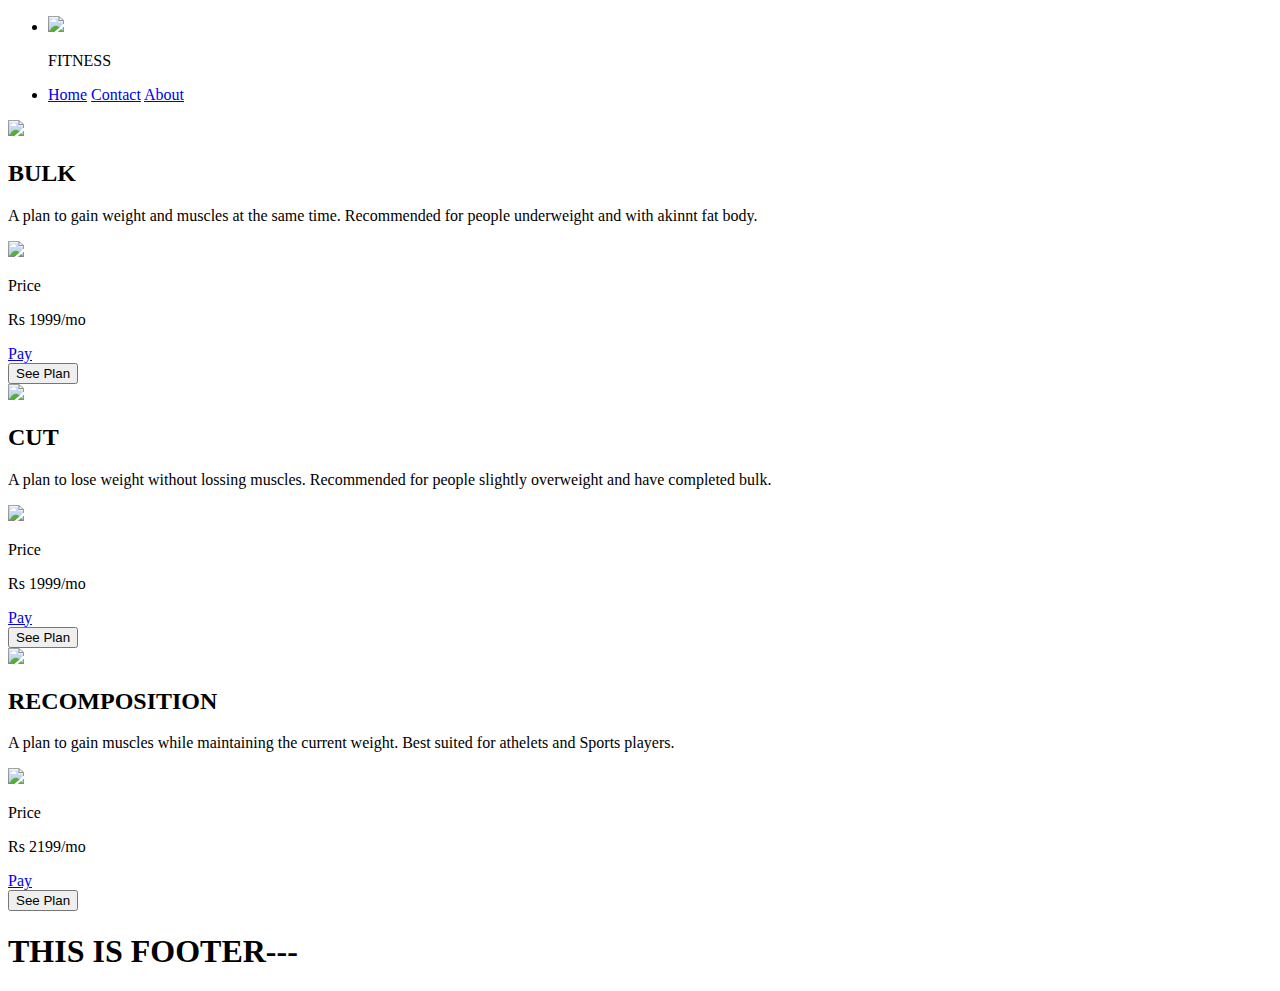
==== index.html @ bd4bfeb9 "Add files via upload" ====
<!DOCTYPE html>
<html lang="en">
<head>
    <meta charset="UTF-8">
    <meta name="viewport" content="width=device-width, initial-scale=1.0">
    <link rel="stylesheet" href="styles.css">
    <title>FITNESS</title>
</head>

<div class = "containerNav">

    <header>
        <div class = "navContainer">
            <nav>
                <ul id = "navList">
                    <li>
                        <img class = "logo" src = "pngwing.png">
                        <p id = "navLogo">FITNESS</p>
                    </li>
                    <li>
                        <div id = "navItems">
                            <a href="#">Home</a>
                            <a href="#">Contact</a>
                            <a href="#">About</a>
                        </div>
                    </li>
                </ul>
            </nav>
        </div>

<div class="container">
    <div class="card">
        <img src = "cbumBULK.avif"/>

        <div class="textbox">

            <h2> BULK </h2>

        <p>
           A plan to gain weight and muscles at the same time. 
           Recommended for people underweight and with akinnt fat body.
        </p>

        </div>

        <div id="amountbox">

            <div id="leftbox">
                <div class="imgBox">
                    <img src = "candr.webp"/>

                </div>

                <div class="textamouontBox">
                    <p>Price</p>
                    <p> Rs 1999/mo
                    </p>
                </div>

            </div>

            <div class="rightbox">
                <a href = "#">Pay</a>


            </div>

        </div>

    

    <button id = "paymentbutton">
        See Plan
    </button>

    
     </div>


    <div class="card2">
        <img src = "cbumBULK.avif"/>

        <div class="textbox2">

            <h2> CUT </h2>

        <p>
           A plan to lose weight without lossing muscles.
           Recommended for people slightly overweight and have completed bulk.
        </p>

        </div>

        <div id="amountbox2">

            <div id="leftbox2">
                <div class="imgBox2">
                    <img src = "candr.webp"/>

                </div>

                <div class="textamouontBox2">
                    <p>Price</p>
                    <p> Rs 1999/mo
                    </p>
                </div>

            </div>

            <div class="rightbox2">
                <a href = "#">Pay</a>


            </div>

        </div>

    

    <button id = "paymentbutton">
        See Plan
    </button>

    
     </div>

     
    <div class="card3">
        <img src = "cbumBULK.avif"/>

        <div class="textbox3">

            <h2> RECOMPOSITION </h2>

        <p>
           A plan to gain muscles while maintaining the current weight.
           Best suited for athelets and Sports players.
        </p>

        </div>

        <div id="amountbox3">

            <div id="leftbox3">
                <div class="imgBox3">
                    <img src = "candr.webp"/>

                </div>

                <div class="textamouontBox3">
                    <p>Price</p>
                    <p> Rs 2199/mo
                    </p>
                </div>

            </div>

            <div class="rightbox3">
                <a href = "#">Pay</a>


            </div>

        </div>

    

    <button id = "paymentbutton3">
        See Plan
    </button>

    
     </div>

    </div>

    <footer>

        <h1> THIS IS FOOTER---</h1>

        

    </footer>

    
</body>
</html>
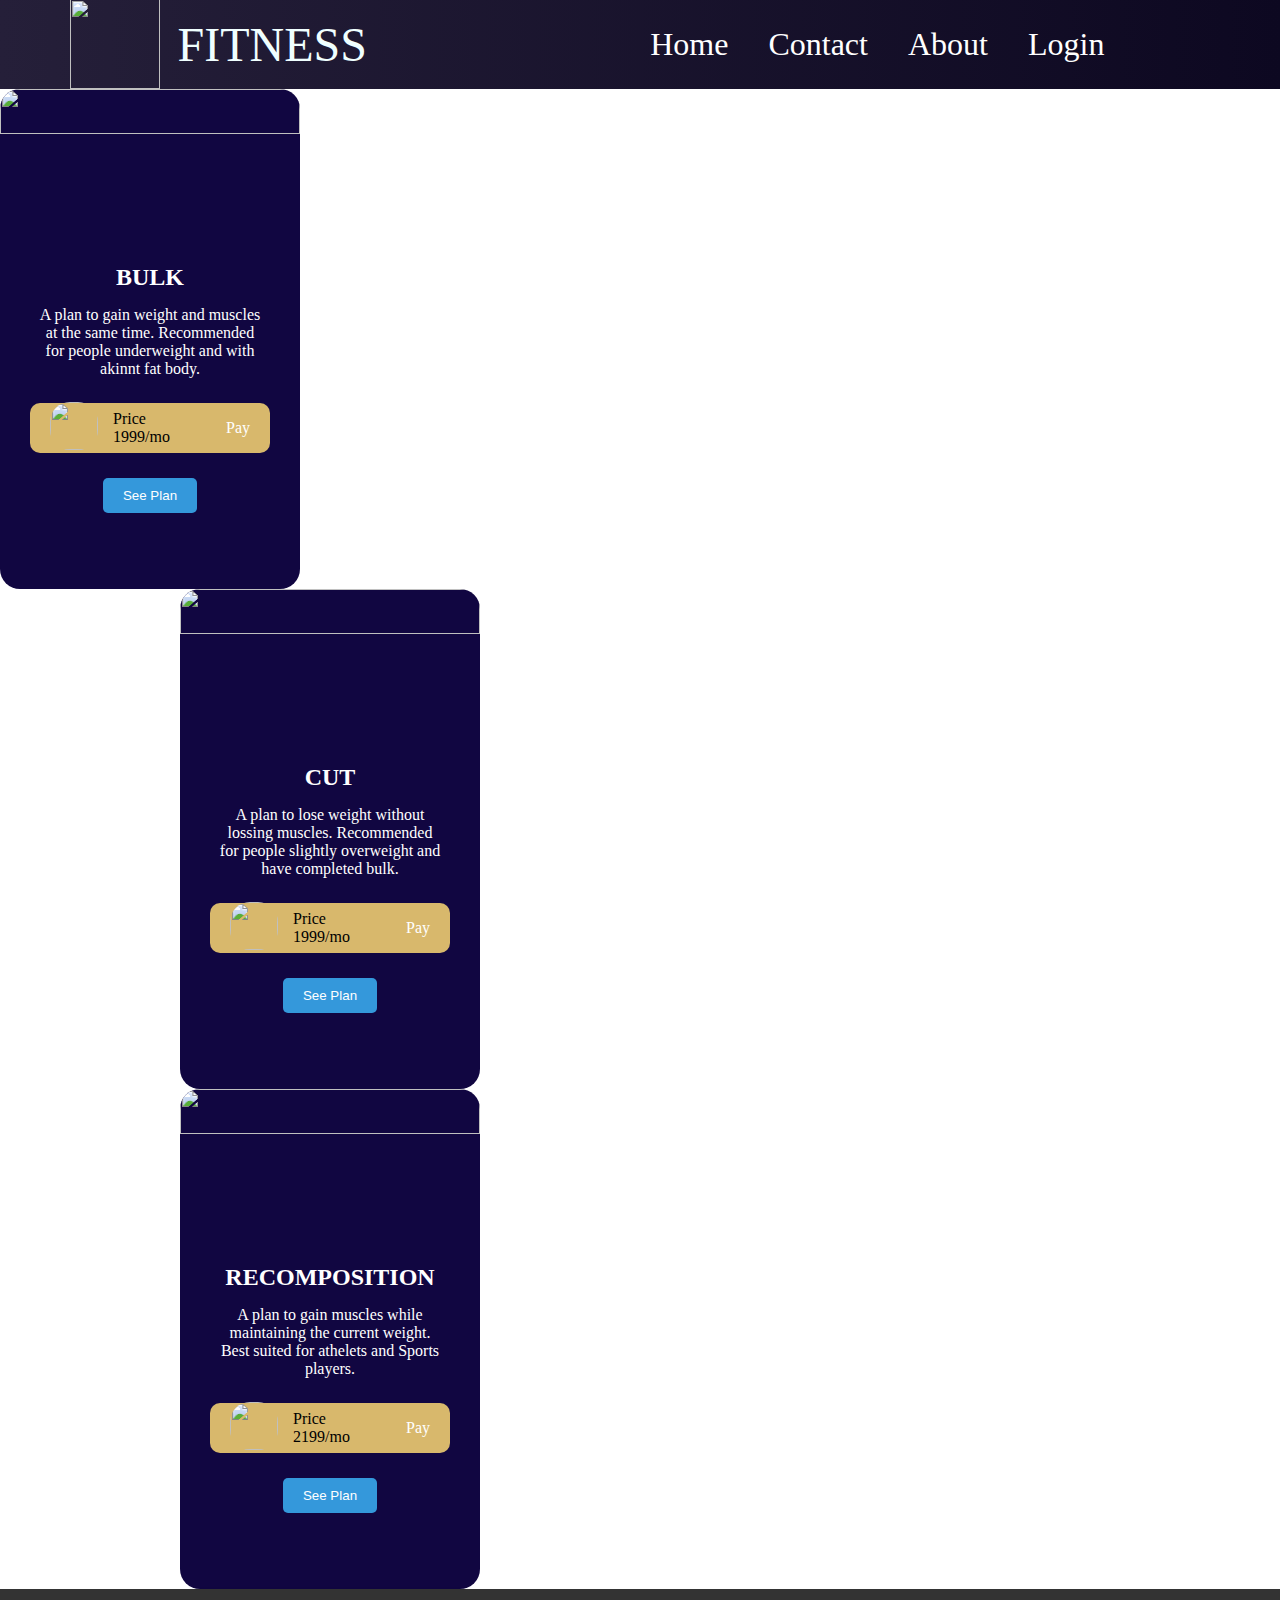
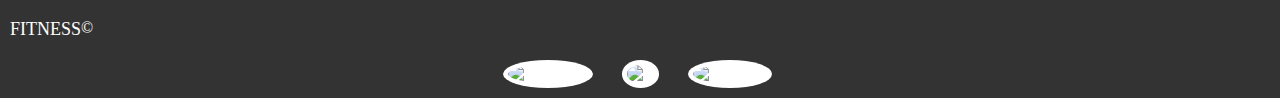
==== commit cedfb0db: "Add files via upload" ====
--- a/index.html
+++ b/index.html
@@ -3,32 +3,37 @@
 <head>
     <meta charset="UTF-8">
     <meta name="viewport" content="width=device-width, initial-scale=1.0">
+    <link rel="stylesheet" href="style1.css">
     <link rel="stylesheet" href="styles.css">
+    <script src="script.js"></script>
     <title>FITNESS</title>
 </head>
-
-<div class = "containerNav">
-
-    <header>
-        <div class = "navContainer">
-            <nav>
-                <ul id = "navList">
-                    <li>
-                        <img class = "logo" src = "pngwing.png">
-                        <p id = "navLogo">FITNESS</p>
-                    </li>
-                    <li>
-                        <div id = "navItems">
-                            <a href="#">Home</a>
-                            <a href="#">Contact</a>
-                            <a href="#">About</a>
-                        </div>
-                    </li>
-                </ul>
-            </nav>
-        </div>
-
-<div class="container">
+<body>
+    
+        <div class="containerNav">
+    
+            <header>
+                <div class="navContainer">
+                    <nav>
+                        <ul id="navList">
+                            <li>
+                                <img class="logo" src="dumb.png">
+                                <p id="navLogo">FITNESS</p>
+                            </li>
+                            <li>
+                                <div id="navItems">
+                                    <a href="index.html">Home</a>
+                                    <a href="contact.html">Contact</a>
+                                    <a href="about.html">About</a>
+                                    <a href="login.html">Login</a>
+                                </div>
+                            </li>
+                        </ul>
+                    </nav>
+                </div>
+            </header>
+    
+ <div class="container">
     <div class="card">
         <img src = "cbumBULK.avif"/>
 
@@ -53,32 +58,31 @@
 
                 <div class="textamouontBox">
                     <p>Price</p>
-                    <p> Rs 1999/mo
+                    <p>1999/mo
                     </p>
                 </div>
 
             </div>
 
-            <div class="rightbox">
-                <a href = "#">Pay</a>
+          <!-- Existing code in the rightbox -->
+<div class="rightbox">
+    <a href="payment.html">Pay</a>
+</div>
 
-
-            </div>
 
         </div>
 
     
-
-    <button id = "paymentbutton">
-        See Plan
-    </button>
+        <button id="Planbutton1" onclick="window.location.href='bulk.html'">
+            See Plan
+        </button>
 
     
      </div>
 
 
     <div class="card2">
-        <img src = "cbumBULK.avif"/>
+        <img src = "david laid.webp"/>
 
         <div class="textbox2">
 
@@ -101,32 +105,32 @@
 
                 <div class="textamouontBox2">
                     <p>Price</p>
-                    <p> Rs 1999/mo
+                    <p> 1999/mo
                     </p>
                 </div>
 
             </div>
 
-            <div class="rightbox2">
-                <a href = "#">Pay</a>
+        <!-- Existing code in the rightbox -->
+<div class="rightbox">
+    <a href="payment.html">Pay</a>
+</div>
 
-
-            </div>
 
         </div>
 
     
 
-    <button id = "paymentbutton">
-        See Plan
-    </button>
+        <button id="Planbutton2" onclick="window.location.href='cut.html'">
+            See Plan
+        </button>
 
     
      </div>
 
      
     <div class="card3">
-        <img src = "cbumBULK.avif"/>
+        <img src = "cr7.jpg"/>
 
         <div class="textbox3">
 
@@ -149,39 +153,44 @@
 
                 <div class="textamouontBox3">
                     <p>Price</p>
-                    <p> Rs 2199/mo
+                    <p>2199/mo
                     </p>
                 </div>
 
             </div>
 
-            <div class="rightbox3">
-                <a href = "#">Pay</a>
+           <!-- Existing code in the rightbox -->
+<div class="rightbox">
+    <a href="payment.html">Pay</a>
+</div>
 
-
-            </div>
 
         </div>
 
     
 
-    <button id = "paymentbutton3">
-        See Plan
-    </button>
+        <button id="Planbutton3" onclick="window.location.href='recomp.html'">
+            See Plan
+        </button>
 
     
      </div>
 
     </div>
 
-    <footer>
-
-        <h1> THIS IS FOOTER---</h1>
-
+    
+    <footer class="footer">
+        <div class="website-name">
+            FITNESS 
+            <div class="copyr">&#169</div>
+        </div>
+        <div class="social-media">
+            <a href="instagram.com"><img src="social/insta.png" alt="Instagram"></a>
+            <a href="x.com"><img src="social/x.png" alt="X"></a>
+            <a href="#youtube.com"><img src="social/youtube.png" alt="YouTube"></a>
+        </div>
         
-
     </footer>
-
     
 </body>
 </html>--- a/styles.css
+++ b/styles.css
@@ -0,0 +1,381 @@
+*{
+    margin: 0;
+    padding: 0;
+    box-sizing: border-box;
+}
+
+.containerNav{
+    height: 100vh;
+    width: 100vw;
+    overflow-x: none;
+}
+
+.navContainer{
+width: 100vw;
+background-color: #00DBDE;
+background-image: linear-gradient(90deg, #00DBDE 0%, #FC00FF 100%);
+min-height: 70px;
+display: flex;
+justify-content: center;
+align-items: center;
+position: relative;
+}
+
+nav{
+width: 100%;
+overflow-x: none;
+}
+
+#navList{
+width: 100%;
+padding: 15px;
+list-style: none;
+font-size: 2rem;
+display: flex;
+justify-content: space-around;
+align-items: center;
+}
+
+.logo {
+    height: 90px;
+    width: 90px;
+    left: 70px;
+    bottom: 0.5px;
+    position: absolute;
+    float: left;
+    color: white; /* Set the color to white */
+}
+
+
+#navLogo{
+font-size: 3rem;
+padding: 2px;
+color: azure;
+
+font-family: Georgia, 'Times New Roman', Times, serif;
+}
+
+a{
+text-decoration: none;
+color:rgb(255, 255, 255)
+}
+
+#navItems{
+display: flex;
+gap: 40px;
+}
+.navContainer {
+    width: 100vw;
+    background: linear-gradient(90deg, #251f39 0%, #0d0821 100%);
+    min-height: 70px;
+    display: flex;
+    justify-content: space-between; /* Adjusted alignment */
+    align-items: center;
+    padding: 0 20px; /* Added padding for better spacing */
+}
+
+
+.card{
+    width: 300px;
+    height: 500px;
+    background-color: rgb(17, 6, 65);
+    border-radius: 20px;
+    display: flex;
+    flex-direction: column;
+    align-items: center;
+    gap: 25px;
+
+
+}
+
+.card img{
+    width: 100%;
+    height: 30%;
+    border-top-left-radius: 20px;
+    border-top-right-radius: 20px;
+}
+
+.textbox{
+    display: flex;
+    flex-direction: column;
+    align-items: center;
+    gap: 15px;
+    width: 75%;
+    text-align: center;
+    color: #ffffff;
+
+}
+
+#amountbox{
+    width:80%;
+    height: 10%;
+    background-color: #d8b86c;
+    border-radius: 10px;
+    display: flex;
+    justify-content: space-between;
+    align-items: center;
+    padding-right: 20px;
+    padding-left: 20px;
+}
+
+#leftbox{
+    width: fit-content;
+    height: 100%;
+    display: flex;
+    gap: 15px;
+    align-items: center;
+
+}
+
+.imgBox img{
+height: 3rem;
+width: 3rem;
+border-bottom-left-radius: 20px;
+border-bottom-right-radius: 20px;
+
+}
+
+.card2{
+    width: 300px;
+    height: 500px;
+    background-color: rgb(17, 6, 65);
+    margin-left: 180px;
+    border-radius: 20px;
+    display:flex;
+    flex-direction: column;
+    align-items:center;
+    gap: 25px;
+
+
+}
+
+.card2 img{
+    width: 100%;
+    height: 30%;
+    border-top-left-radius: 20px;
+    border-top-right-radius: 20px;
+}
+
+.textbox2{
+    display: flex;
+    flex-direction: column;
+    align-items: center;
+    gap: 15px;
+    width: 75%;
+    text-align: center;
+    color: #ffffff;
+
+}
+
+#amountbox2{
+    width:80%;
+    height: 10%;
+    background-color: #d8b86c;
+    border-radius: 10px;
+    display: flex;
+    justify-content: space-between;
+    align-items: center;
+    padding-right: 20px;
+    padding-left: 20px;
+}
+
+#leftbox2{
+    width: fit-content;
+    height: 100%;
+    display: flex;
+    gap: 15px;
+    align-items: center;
+
+}
+
+.imgBox2 img{
+height: 3rem;
+width: 3rem;
+border-bottom-left-radius: 20px;
+border-bottom-right-radius: 20px;
+
+}
+
+.card3{
+    width: 300px;
+    height: 500px;
+    background-color: rgb(17, 6, 65);
+    margin-left: 180px;
+    border-radius: 20px;
+    display:flex;
+    flex-direction: column;
+    align-items:center;
+    gap: 25px;
+
+
+}
+
+.card3 img{
+    width: 100%;
+    height: 30%;
+    border-top-left-radius: 20px;
+    border-top-right-radius: 20px;
+}
+
+.textbox3{
+    display: flex;
+    flex-direction: column;
+    align-items: center;
+    gap: 15px;
+    width: 75%;
+    text-align: center;
+    color: #ffffff;
+
+}
+
+#amountbox3{
+    width:80%;
+    height: 10%;
+    background-color: #d8b86c;
+    border-radius: 10px;
+    display: flex;
+    justify-content: space-between;
+    align-items: center;
+    padding-right: 20px;
+    padding-left: 20px;
+}
+
+#leftbox3{
+    width: fit-content;
+    height: 100%;
+    display: flex;
+    gap: 15px;
+    align-items: center;
+
+}
+
+.imgBox3 img{
+height: 3rem;
+width: 3rem;
+border-bottom-left-radius: 20px;
+border-bottom-right-radius: 20px;
+
+}
+
+#paymentbutton3{
+    width: 80%;
+    height: 10%;
+    background-color: rgb(111, 232, 172);
+    border-radius: 10px;
+    color: rgb(7, 7, 6);
+    box-shadow: 0 14px 28px rgba(0,0,0,0.25), 0 10px 10px rgba(0,0,0,0.22);
+}
+
+
+.social-media img {
+    width: 30px;
+    height: 30px;
+    margin-right: 5px;
+    background-color: white; 
+    padding: 5px; 
+    border-radius: 5px; 
+}
+
+.social-media a {
+    text-decoration: none;
+}
+
+.social-media img {
+    width: 30px;
+    height: 30px;
+    margin-right: 5px; 
+}
+
+.website-name {
+    display: flex;
+    font-size: 40px;
+    color: white;
+    padding-bottom: 20px;
+    padding-top: 20px;
+}
+.copyr{
+    font-size: 16px;
+}
+
+/* Button Press Effect */
+
+#Planbutton1 {
+    background-color: #3498db;
+    color: #fff;
+    padding: 10px 20px;
+    border: none;
+    border-radius: 5px;
+    cursor: pointer;
+    transition: background-color 0.3s, box-shadow 0.3s;
+}
+
+#Planbutton1:hover {
+    background-color: #2980b9;
+}
+
+#Planbutton1:active {
+    box-shadow: 0 0 5px rgba(0, 0, 0, 0.3);
+}
+
+.footer {
+    padding: 10px;
+    background-color: #333;
+    color: #fff;
+    text-align: center;
+    box-shadow: 0 4px 6px rgba(0, 0, 0, 0.1);
+}
+
+.website-name {
+    font-size: 18px;
+}
+
+.social-media a {
+    margin: 0 10px;
+}
+
+.social-media img {
+    width: 30px;
+    height: 30px;
+    border-radius: 50%;
+    transition: transform 0.3s ease-in-out;
+}
+
+.social-media img:hover {
+    transform: scale(1.2);
+}
+
+#Planbutton2 {
+    background-color: #3498db;
+    color: #fff;
+    padding: 10px 20px;
+    border: none;
+    border-radius: 5px;
+    cursor: pointer;
+    transition: background-color 0.3s, box-shadow 0.3s;
+}
+
+#Planbutton2:hover {
+    background-color: #2980b9;
+}
+
+#Planbutton2:active {
+    box-shadow: 0 0 5px rgba(0, 0, 0, 0.3);
+}
+
+#Planbutton3 {
+    background-color: #3498db;
+    color: #fff;
+    padding: 10px 20px;
+    border: none;
+    border-radius: 5px;
+    cursor: pointer;
+    transition: background-color 0.3s, box-shadow 0.3s;
+}
+
+#Planbutton3:hover {
+    background-color: #2980b9;
+}
+
+#Planbutton3:active {
+    box-shadow: 0 0 5px rgba(0, 0, 0, 0.3);
+}